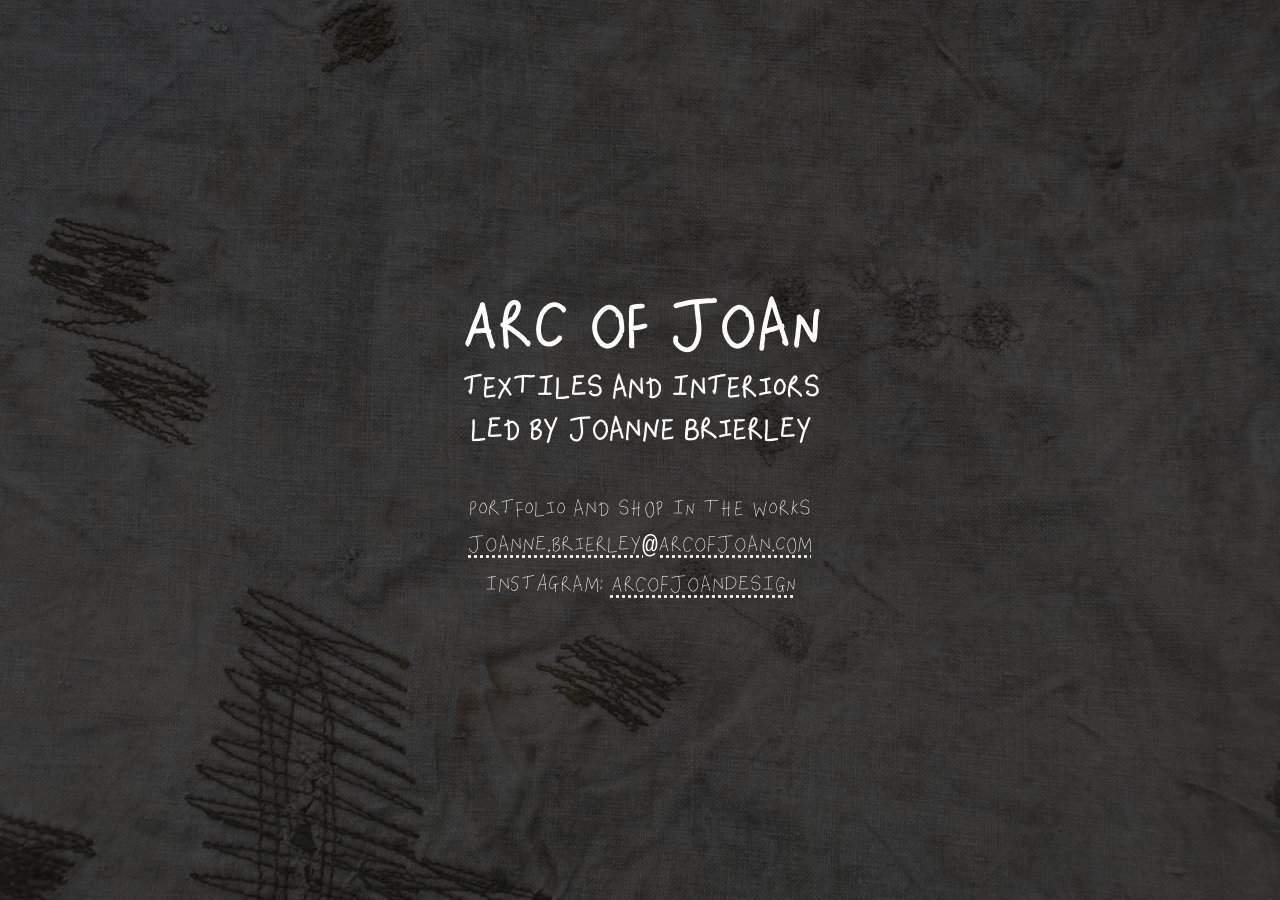
==== tarp1.html @ 083dd21f "tarp versions" ====
<!doctype html>
<html lang="en" class="height-100">
  <head>
    <meta charset="UTF-8" />
    <meta name="viewport" content="width=device-width, initial-scale=1.0" />
    <title>Welcome | Arc of Joan</title>
    <meta name="author" content="Joanne Brierley" />
    <meta name="description" content="Textiles and Interiors. Led by Joanne Brierley. Portfolio and shop in the works." />
    <meta name="keywords" content="textiles, interiors, joanne brierley, portfolio, shop, arc of joan" />
    <link rel="stylesheet" href="styles.css" />

    <!-- Classic favicon (IE + legacy browsers) -->
    <link rel="icon" href="./assets/favicon.ico" sizes="any" />

    <!-- Standard PNG favicons -->
    <link rel="icon" type="image/png" sizes="16x16" href="./assets/favicon-16x16.png" />
    <link rel="icon" type="image/png" sizes="32x32" href="./assets/favicon-32x32.png" />
    <link rel="icon" type="image/png" sizes="48x48" href="./assets/favicon-48x48.png" />
    <link rel="icon" type="image/png" sizes="96x96" href="./assets/favicon-96x96.png" />

    <!-- Apple Touch Icon (iOS home screen) -->
    <link rel="apple-touch-icon" sizes="180x180" href="./assets/favicon-180x180.png" />

    <!-- Android / Chrome -->
    <link rel="icon" type="image/png" sizes="192x192" href="./assets/favicon-192x192.png" />
    <link rel="icon" type="image/png" sizes="512x512" href="./assets/favicon-512x512.png" />

    <!-- Theme colour (browser UI chrome on mobile) -->
    <meta name="theme-color" content="#000000" />
  </head>
  <body class="height-100 bg-img-tarp1">
    <main class="height-100">
      <div class="hero">
        <div class="headline">
          <h1 class="title">Arc of Joan</h1>
          <h2 class="industry">Textiles and Interiors</h2>
          <h2 class="owner">Led by Joanne Brierley</h2>
        </div>
        <div class="details">
          <p class="message">Portfolio and shop in the works</p>
          <p class="email">
            <a target="_blank" href="mailto:Joanne.Brierley@ArcOfJoan.Com">Joanne.Brierley@ArcOfJoan.Com</a>
          </p>
          <p class="social">
            Instagram:
            <a target="_blank" href="https://www.instagram.com/arcofjoandesign">ArcOfJoanDesign</a>
          </p>
        </div>
      </div>
    </main>
  </body>
</html>
---- styles.css ----
:root {
  --bg-color-body: black;
  --bg-color-main: rgba(0, 0, 0, 0.7);
  --bg-img-fabric-sm: url('./assets/fabric_520x768.webp');
  --bg-img-fabric-md: url('./assets/fabric_1024x800.webp');
  --bg-img-fabric-lg: url('./assets/fabric_1500x1200.jpeg');
  --bg-img-mill-sm: url('./assets/mill_520x768.webp');
  --bg-img-mill-md: url('./assets/mill_1024x800.webp');
  --bg-img-mill-lg: url('./assets/mill_1500x1200.webp');
  --bg-img-tarp1-sm: url('./assets/tarp1_520x768.webp');
  --bg-img-tarp1-md: url('./assets/tarp1_1024x800.webp');
  --bg-img-tarp1-lg: url('./assets/tarp1_1500x1200.jpeg');
  --bg-img-tarp2-sm: url('./assets/tarp2_520x768.webp');
  --bg-img-tarp2-md: url('./assets/tarp2_1024x800.webp');
  --bg-img-tarp2-lg: url('./assets/tarp2_1500x1200.webp');
  --color-font: white;
  --font-size-body-sm: 120%;
  --font-size-body-md: 150%;
  --font-family: 'Handwriting', 'Courier New', Courier, monospace;
  --padding-hero: 1rem;
}

@font-face {
  font-family: 'Handwriting';
  src: url('./assets/handwriting.otf') format('opentype');
}

html {
  box-sizing: border-box;
}

*,
*:before,
*:after {
  box-sizing: inherit;
}

.height-100 {
  height: 100vh;
  height: 100dvh;
}

body {
  -webkit-font-smoothing: antialiased;
  -moz-osx-font-smoothing: grayscale;
  background-color: var(--bg-color-body);
  font-size: var(--font-size-body-sm);
  line-height: var(--line-height);
  font-family: var(--font-family);
  background-repeat: no-repeat;
  background-position: center;
  color: var(--color-font);
  background-size: cover;
  margin: 0;
}

@media only screen and (min-width: 768px) {
  body {
    font-size: var(--font-size-body-md);
  }
}

.bg-img-fabric {
  background-image: var(--bg-img-fabric-sm);
}

@media only screen and (min-width: 768px) {
  .bg-img-fabric {
    background-image: var(--bg-img-fabric-md);
  }
}

@media only screen and (min-width: 1200px) {
  .bg-img-fabric {
    background-image: var(--bg-img-fabric-lg);
  }
}

.bg-img-mill {
  background-image: var(--bg-img-mill-sm);
}

@media only screen and (min-width: 768px) {
  .bg-img-mill {
    background-image: var(--bg-img-mill-md);
  }
}

@media only screen and (min-width: 1200px) {
  .bg-img-mill {
    background-image: var(--bg-img-mill-lg);
  }
}

.bg-img-tarp1 {
  background-image: var(--bg-img-tarp1-sm);
}

@media only screen and (min-width: 768px) {
  .bg-img-tarp1 {
    background-image: var(--bg-img-tarp1-md);
  }
}

@media only screen and (min-width: 1200px) {
  .bg-img-tarp1 {
    background-image: var(--bg-img-tarp1-lg);
  }
}

.bg-img-tarp2 {
  background-image: var(--bg-img-tarp2-sm);
}

@media only screen and (min-width: 768px) {
  .bg-img-tarp2 {
    background-image: var(--bg-img-tarp2-md);
  }
}

@media only screen and (min-width: 1200px) {
  .bg-img-tarp2 {
    background-image: var(--bg-img-tarp2-lg);
  }
}

main {
  background-color: var(--bg-color-main);
  justify-content: center;
  align-items: center;
  display: grid;
}

.hero {
  padding: var(--padding-hero);
  text-transform: uppercase;
  text-align: center;
}

.hero .title {
  margin-bottom: 0.1em;
  font-size: 3.2em;
  margin-top: 0;
}

.hero .industry {
  margin-bottom: 0.2em;
  margin-top: 0;
}

.hero .owner {
  margin-bottom: 0;
  margin-top: 0;
}

.hero .headline {
  margin-bottom: 2em;
}

.hero p {
  margin-bottom: 0.4em;
  font-size: 1.1em;
  margin-top: 0;
}

.hero a {
  text-decoration: underline dotted;
  color: inherit;
}

.hero a:hover,
.hero a:focus-visible {
  background-color: white;
  outline-color: white;
  outline-style: solid;
  outline-width: 0.2em;
  outline-offset: 0;
  color: black;
}
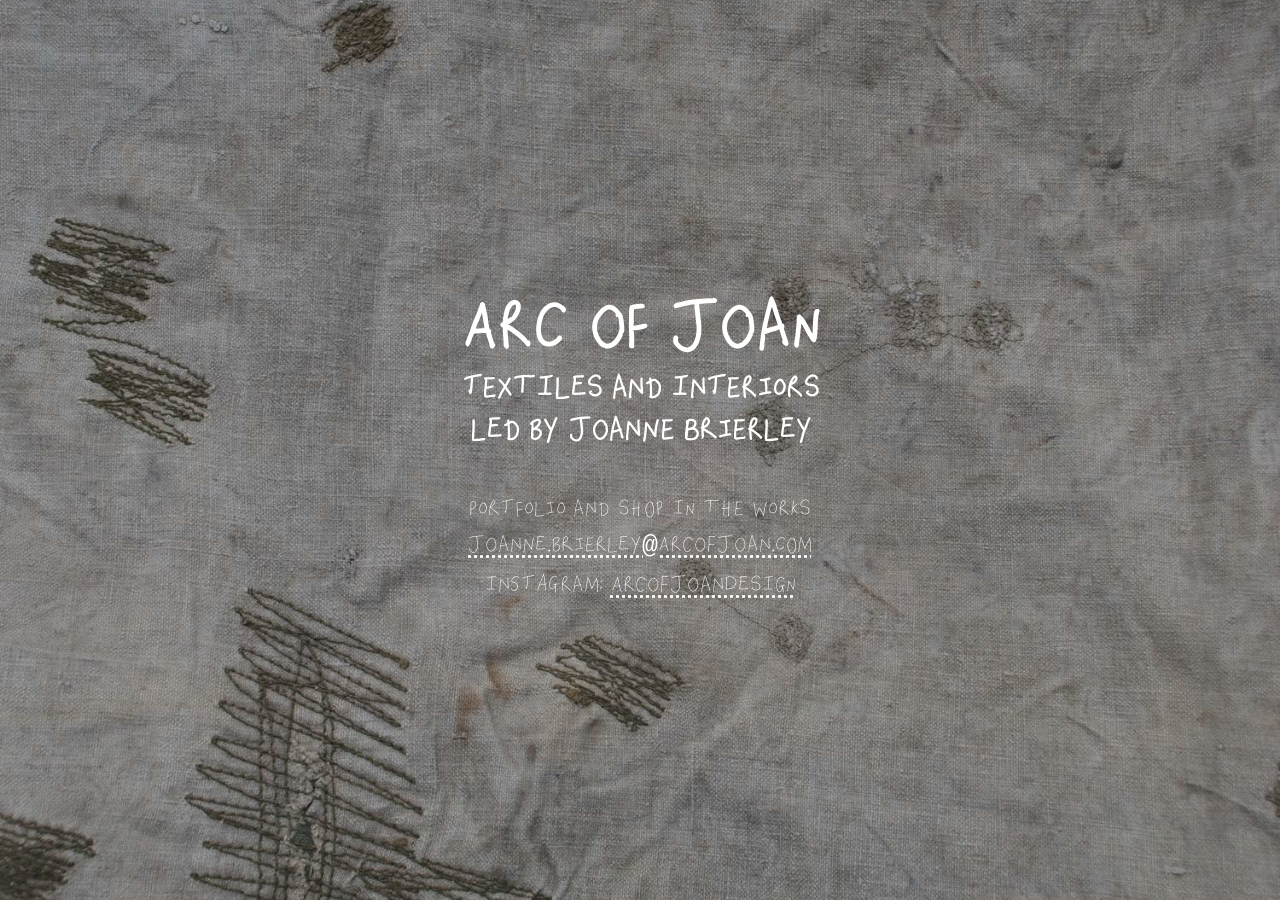
==== commit 84991877: "v2 updates" ====
--- a/tarp1.html
+++ b/tarp1.html
@@ -29,7 +29,7 @@
     <meta name="theme-color" content="#000000" />
   </head>
   <body class="height-100 bg-img-tarp1">
-    <main class="height-100">
+    <main class="height-100 bg-black-0-3">
       <div class="hero">
         <div class="headline">
           <h1 class="title">Arc of Joan</h1>
--- a/styles.css
+++ b/styles.css
@@ -1,135 +1,7 @@
-:root {
-  --bg-color-body: black;
-  --bg-color-main: rgba(0, 0, 0, 0.7);
-  --bg-img-fabric-sm: url('./assets/fabric_520x768.webp');
-  --bg-img-fabric-md: url('./assets/fabric_1024x800.webp');
-  --bg-img-fabric-lg: url('./assets/fabric_1500x1200.jpeg');
-  --bg-img-mill-sm: url('./assets/mill_520x768.webp');
-  --bg-img-mill-md: url('./assets/mill_1024x800.webp');
-  --bg-img-mill-lg: url('./assets/mill_1500x1200.webp');
-  --bg-img-tarp1-sm: url('./assets/tarp1_520x768.webp');
-  --bg-img-tarp1-md: url('./assets/tarp1_1024x800.webp');
-  --bg-img-tarp1-lg: url('./assets/tarp1_1500x1200.jpeg');
-  --bg-img-tarp2-sm: url('./assets/tarp2_520x768.webp');
-  --bg-img-tarp2-md: url('./assets/tarp2_1024x800.webp');
-  --bg-img-tarp2-lg: url('./assets/tarp2_1500x1200.webp');
-  --color-font: white;
-  --font-size-body-sm: 120%;
-  --font-size-body-md: 150%;
-  --font-family: 'Handwriting', 'Courier New', Courier, monospace;
-  --padding-hero: 1rem;
-}
-
-@font-face {
-  font-family: 'Handwriting';
-  src: url('./assets/handwriting.otf') format('opentype');
-}
-
-html {
-  box-sizing: border-box;
-}
-
-*,
-*:before,
-*:after {
-  box-sizing: inherit;
-}
-
-.height-100 {
-  height: 100vh;
-  height: 100dvh;
-}
-
-body {
-  -webkit-font-smoothing: antialiased;
-  -moz-osx-font-smoothing: grayscale;
-  background-color: var(--bg-color-body);
-  font-size: var(--font-size-body-sm);
-  line-height: var(--line-height);
-  font-family: var(--font-family);
-  background-repeat: no-repeat;
-  background-position: center;
-  color: var(--color-font);
-  background-size: cover;
-  margin: 0;
-}
-
-@media only screen and (min-width: 768px) {
-  body {
-    font-size: var(--font-size-body-md);
-  }
-}
-
-.bg-img-fabric {
-  background-image: var(--bg-img-fabric-sm);
-}
-
-@media only screen and (min-width: 768px) {
-  .bg-img-fabric {
-    background-image: var(--bg-img-fabric-md);
-  }
-}
-
-@media only screen and (min-width: 1200px) {
-  .bg-img-fabric {
-    background-image: var(--bg-img-fabric-lg);
-  }
-}
-
-.bg-img-mill {
-  background-image: var(--bg-img-mill-sm);
-}
-
-@media only screen and (min-width: 768px) {
-  .bg-img-mill {
-    background-image: var(--bg-img-mill-md);
-  }
-}
-
-@media only screen and (min-width: 1200px) {
-  .bg-img-mill {
-    background-image: var(--bg-img-mill-lg);
-  }
-}
-
-.bg-img-tarp1 {
-  background-image: var(--bg-img-tarp1-sm);
-}
-
-@media only screen and (min-width: 768px) {
-  .bg-img-tarp1 {
-    background-image: var(--bg-img-tarp1-md);
-  }
-}
-
-@media only screen and (min-width: 1200px) {
-  .bg-img-tarp1 {
-    background-image: var(--bg-img-tarp1-lg);
-  }
-}
-
-.bg-img-tarp2 {
-  background-image: var(--bg-img-tarp2-sm);
-}
-
-@media only screen and (min-width: 768px) {
-  .bg-img-tarp2 {
-    background-image: var(--bg-img-tarp2-md);
-  }
-}
-
-@media only screen and (min-width: 1200px) {
-  .bg-img-tarp2 {
-    background-image: var(--bg-img-tarp2-lg);
-  }
-}
-
-main {
-  background-color: var(--bg-color-main);
-  justify-content: center;
-  align-items: center;
-  display: grid;
-}
+@import 'styles/atomic.css';
+@import 'styles/base.css';
+@import 'styles/fonts.css';
+@import 'styles/variables.css';
 
 .hero {
   padding: var(--padding-hero);
